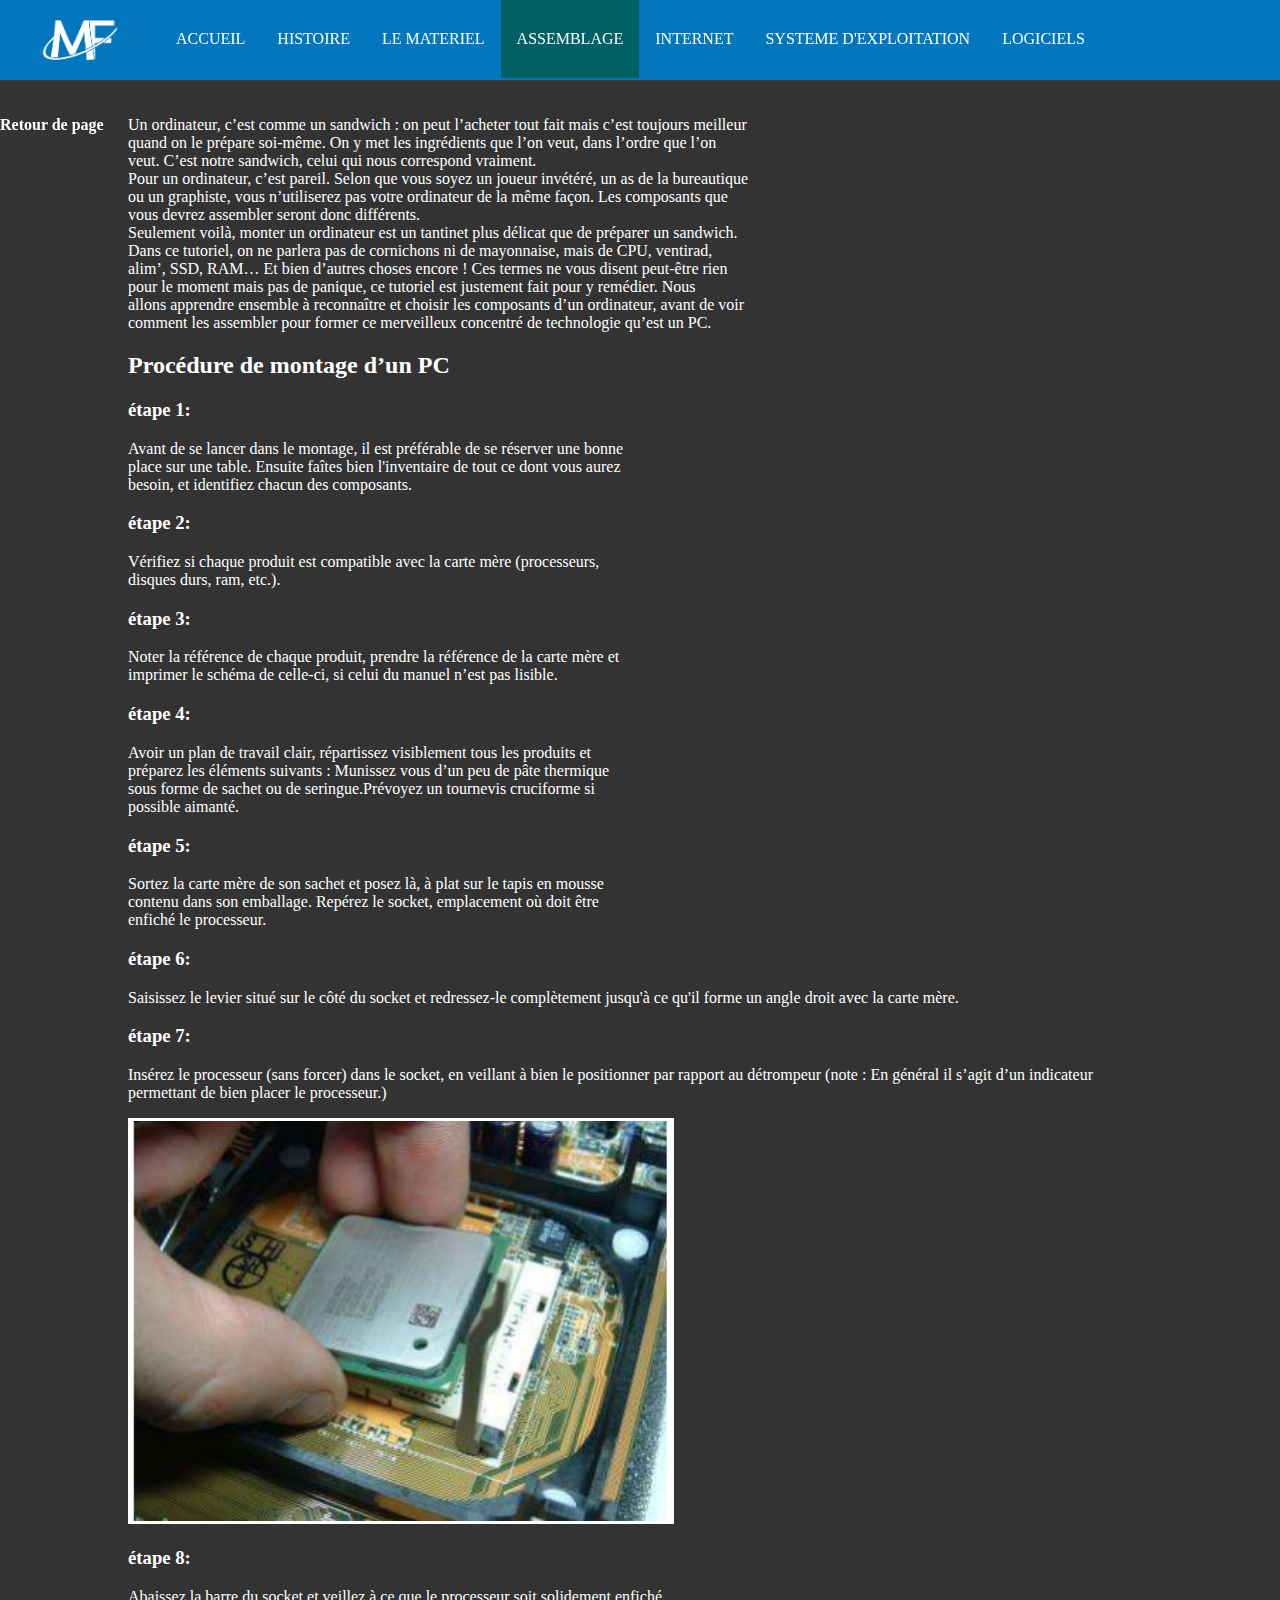
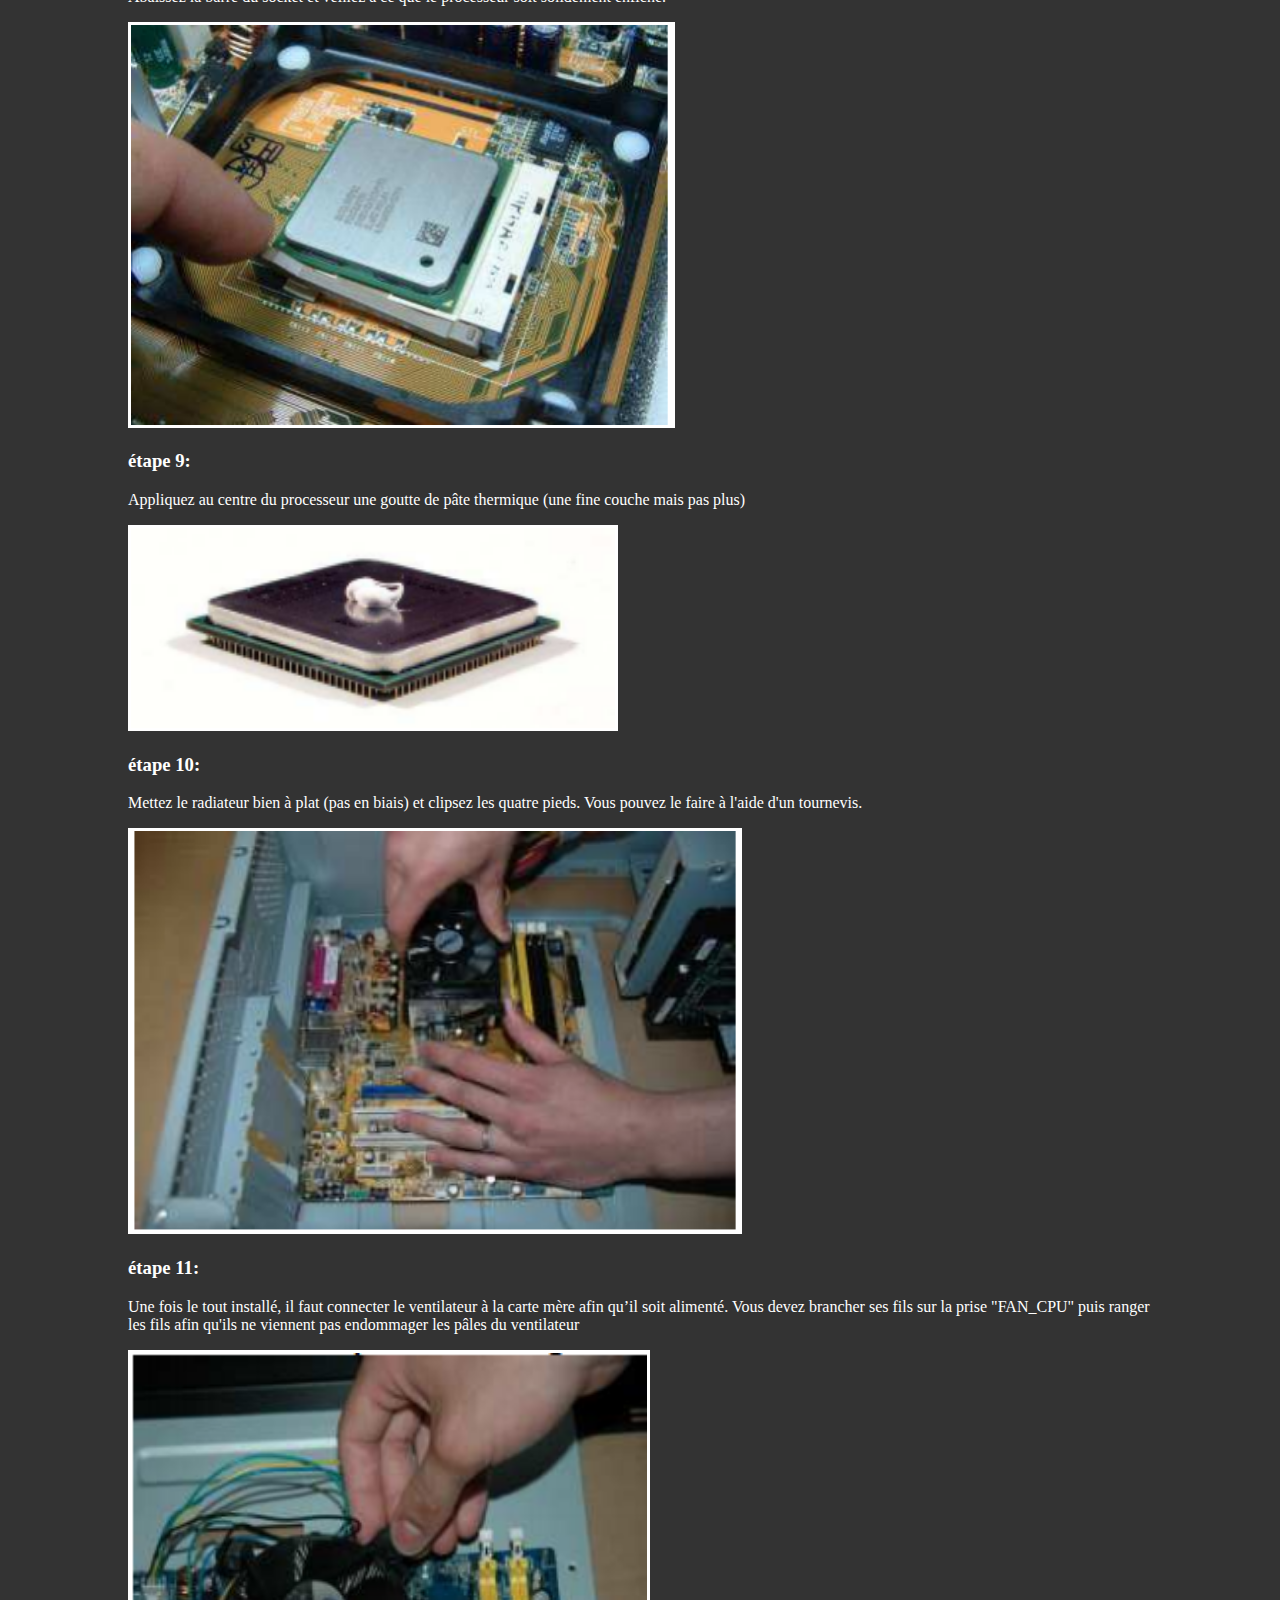
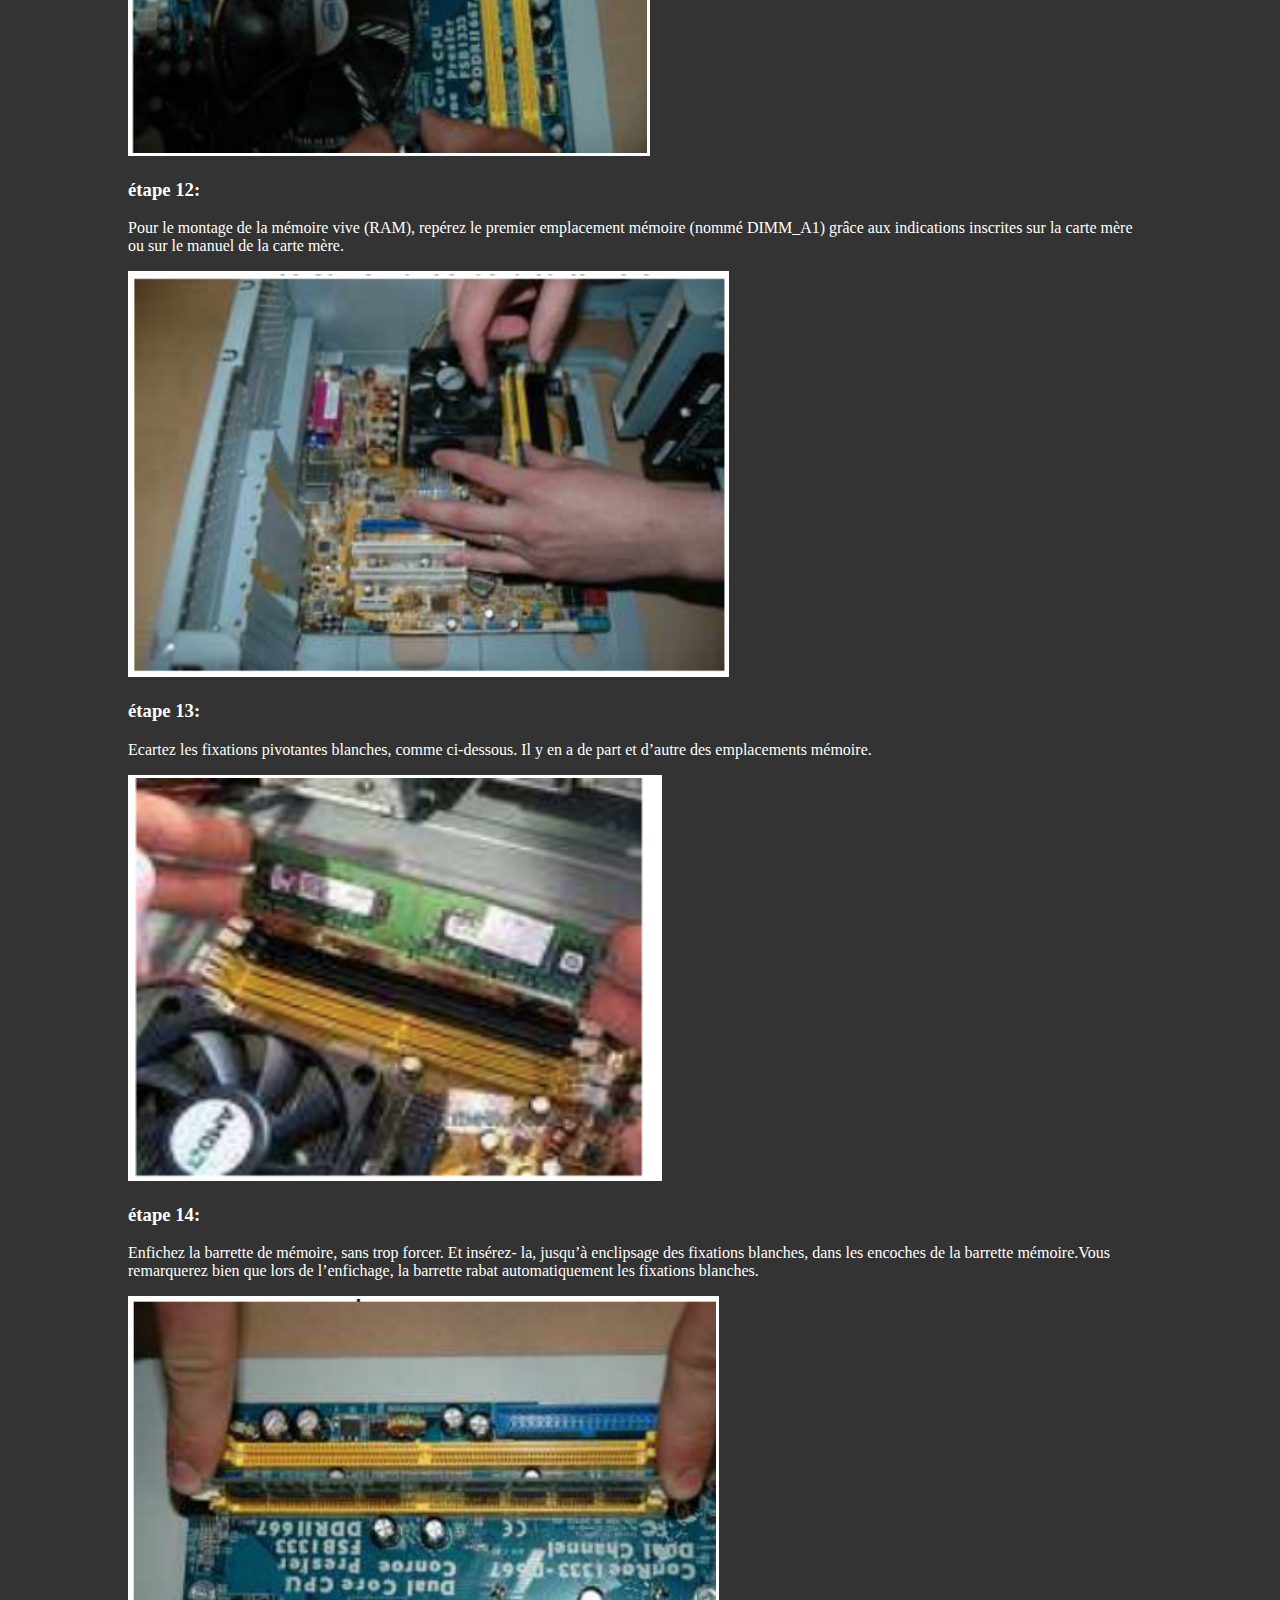
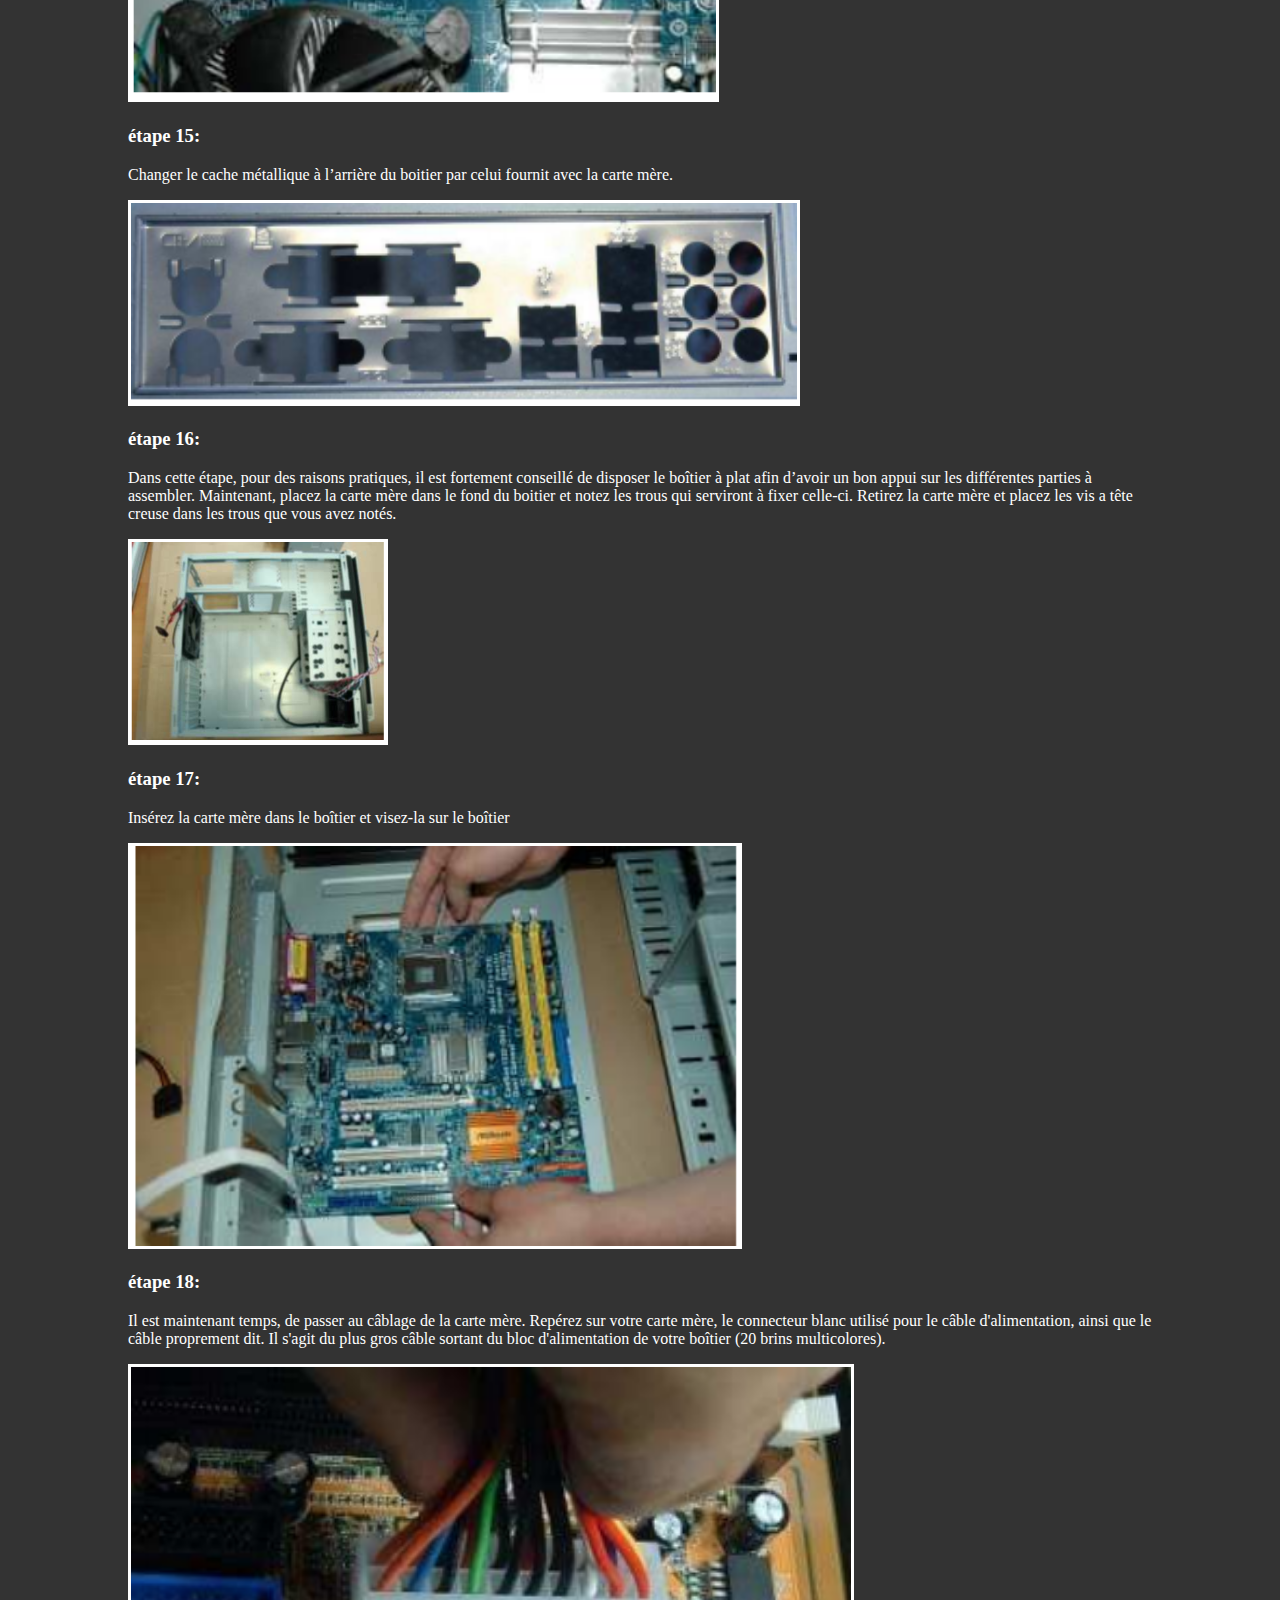
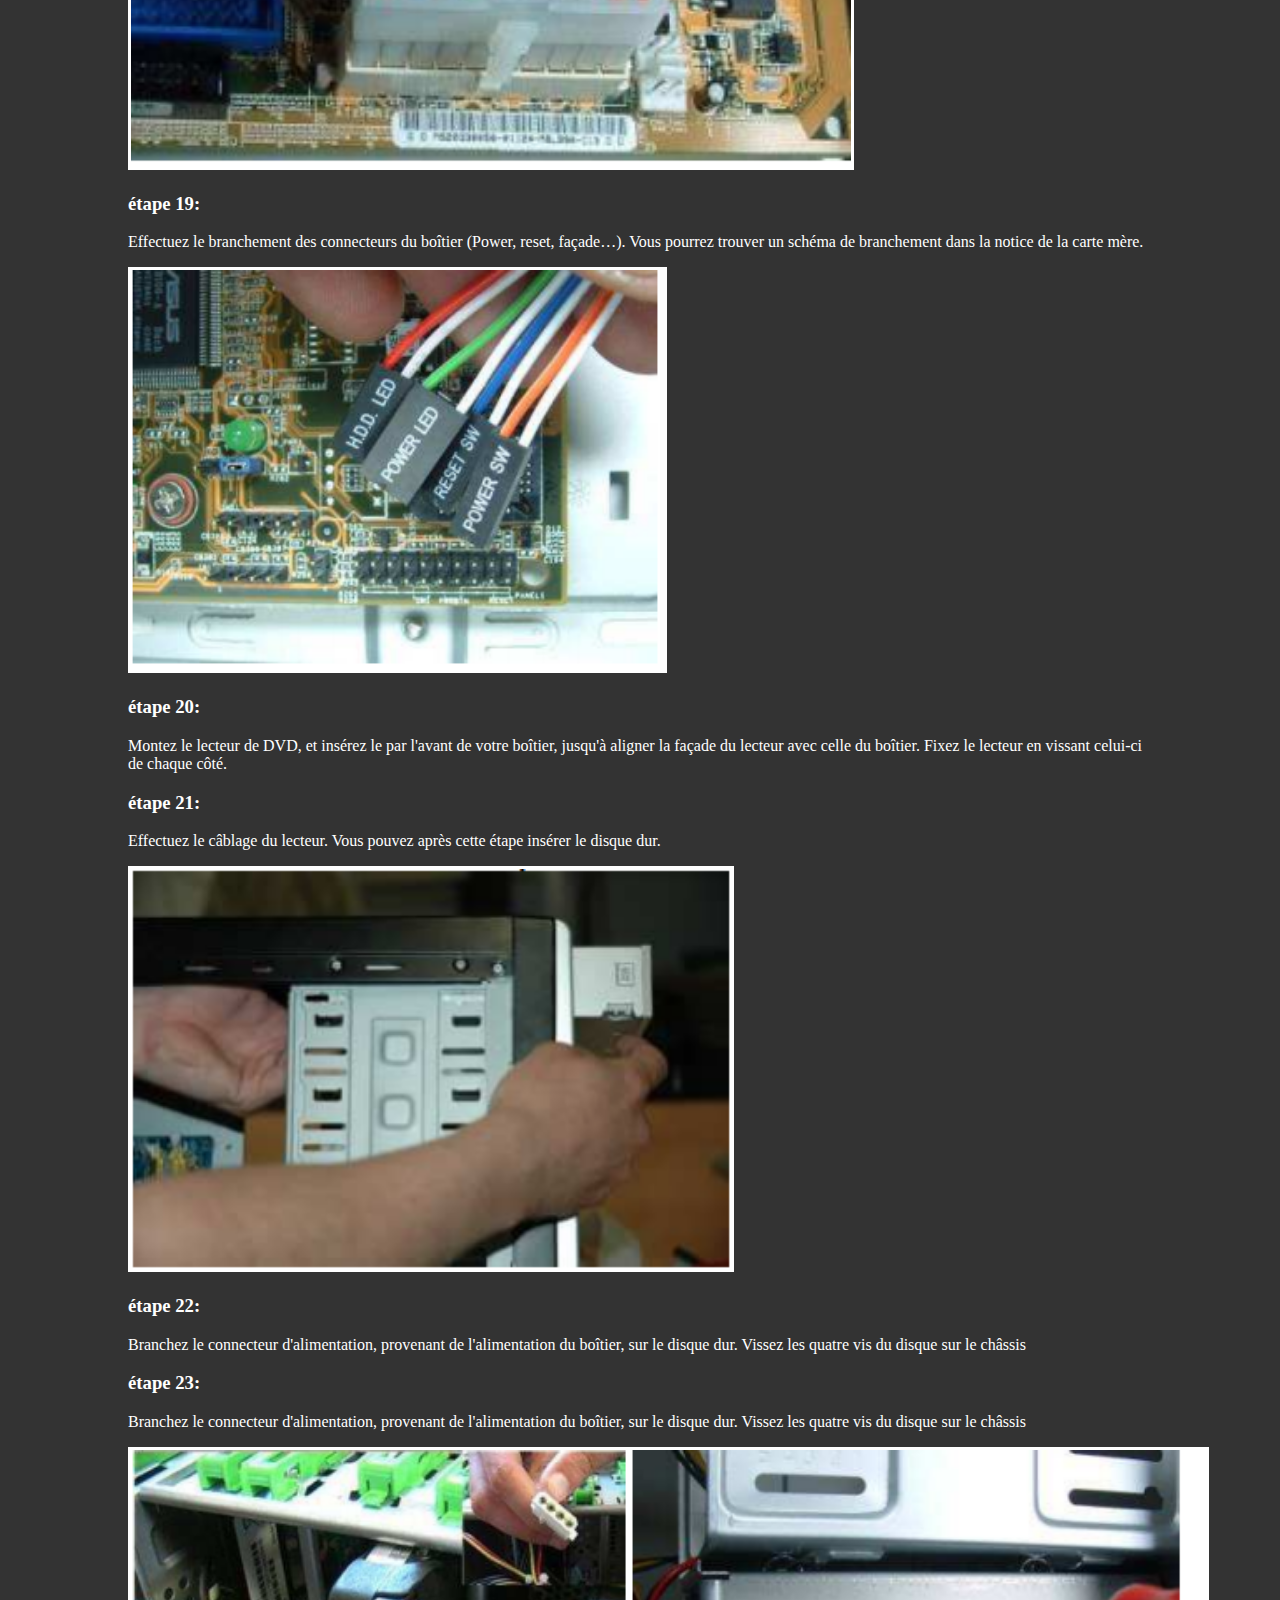
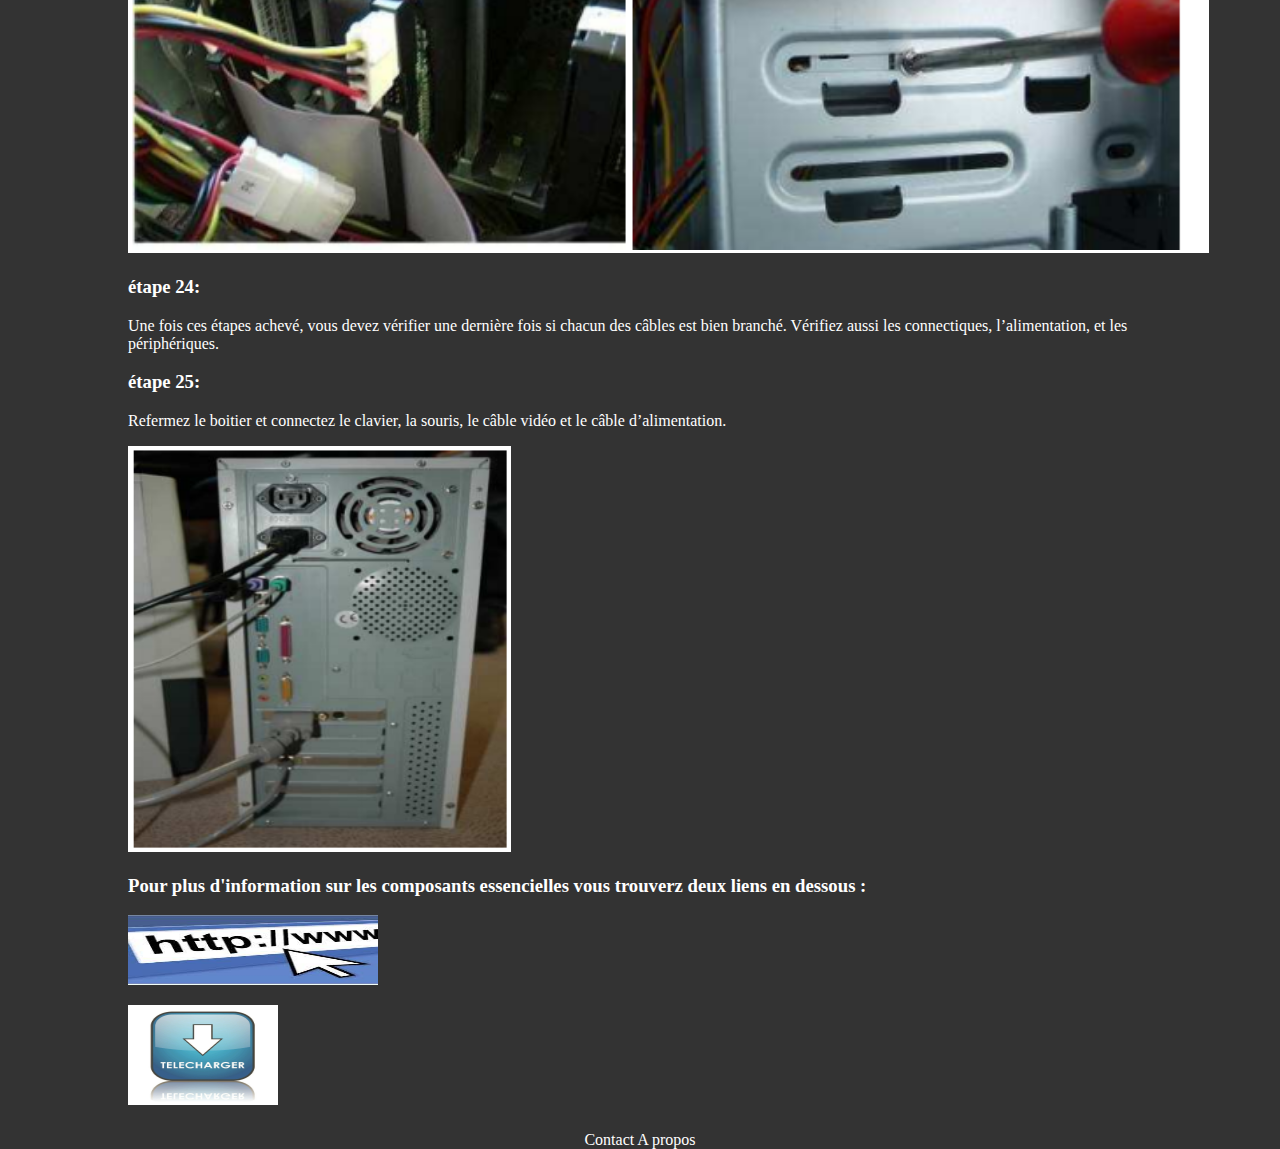
==== Assemblage-PC.html @ 9bd3cb41 "Clone" ====
<!DOCTYPE html>

  <html>
    <head>
	      <title>Assemblage d'un PC</title>
		  <link href="Style.css" rel="stylesheet"/>
   </head>
     <body >
		
			<header>
			<nav>
			<ul><img src="images/mafasterlogo.png" style="width:80px; float:left;margin-left:40px ; margin-right:40px ;">
			
									<li><a href="index.html">ACCUEIL</a></li>
								
								<li>	<a href="decouverte.html">HISTOIRE</a></li>
								
								<li>	<a href="materiel.html">LE MATERIEL</a></li>
							
								<li><a href="Assemblage-PC.html" class="active">ASSEMBLAGE</a>	</li>
								
								<li>	<a href="internet.html">INTERNET</a></li>
							
								<li>	<a href="OS.html">SYSTEME D'EXPLOITATION</a></li>
								
								<li>	<a href="Logiciels.html">LOGICIELS</a></li>
									</ul>
								</nav>
			</header>
		
			 <section>
			 <sommaire>
		
				<a href="#HTP" >Retour de page</a>
		</sommaire>
			       <p> Un ordinateur, c’est comme un sandwich : on peut l’acheter tout fait mais c’est toujours meilleur<br/>
					quand on le prépare soi-même. On y met les ingrédients que l’on veut, dans l’ordre que l’on<br/>
					veut. C’est notre sandwich, celui qui nous correspond vraiment.<br/>
					Pour un ordinateur, c’est pareil. Selon que vous soyez un joueur invétéré, un as de la bureautique<br/>
					ou un graphiste, vous n’utiliserez pas votre ordinateur de la même façon. Les composants que<br/>
					vous devrez assembler seront donc différents.<br/>
					Seulement voilà, monter un ordinateur est un tantinet plus délicat que de préparer un sandwich.<br/>
					Dans ce tutoriel, on ne parlera pas de cornichons ni de mayonnaise, mais de CPU, ventirad,<br/>
					alim’, SSD, RAM… Et bien d’autres choses encore ! Ces termes ne vous disent peut-être rien<br/>
					pour le moment mais pas de panique, ce tutoriel est justement fait pour y remédier. Nous<br/>
					allons apprendre ensemble à reconnaître et choisir les composants d’un ordinateur, avant de voir<br/>
					comment les assembler pour former ce merveilleux concentré de technologie qu’est un PC.<br/>
			       </p>
			   <h2>Procédure de montage d’un PC</h2>
			   <h3>étape 1:</h3>
			      <p>Avant de se lancer dans le montage, il est préférable de se réserver une bonne <br/>
				   place sur une table. Ensuite faîtes bien l'inventaire de tout ce dont vous aurez<br/> 
				   besoin, et identifiez chacun des composants.
			      </p>
			   <h3>étape 2:</h3>
			       <p>Vérifiez si chaque produit est compatible avec la carte mère (processeurs, <br/>
				  disques durs, ram, etc.).
				  </p>
			   <h3>étape 3:</h3>
				  <p>Noter la référence de chaque produit, prendre la référence de la carte mère et <br/>
				     imprimer le schéma de celle-ci, si celui du manuel n’est pas lisible.
				 </p>
			   <h3>étape 4:</h3>
			      <p>Avoir un plan de travail clair, répartissez visiblement tous les produits et <br/>
					 préparez les éléments suivants : Munissez vous d’un peu de pâte thermique <br/>
					 sous forme de sachet ou de seringue.Prévoyez un tournevis cruciforme si <br/>
					 possible aimanté.
				 </p>
			   <h3>étape 5:</h3>
			       <p>Sortez la carte mère de son sachet et posez là, à plat sur le tapis en mousse<br/> 
					contenu dans son emballage. Repérez le socket, emplacement où doit être <br/>
					enfiché le processeur.
				  </p>
			   <h3>étape 6:</h3>
					<p>Saisissez le levier situé sur le côté du socket et redressez-le complètement 
					jusqu'à ce qu'il forme un angle droit avec la carte mère.
				   </P>
			   <h3>étape 7:</h3>
			        <p>Insérez le processeur (sans forcer) dans le socket, en veillant à bien le 
					   positionner par rapport au détrompeur (note : En général il s’agit d’un 
					   indicateur permettant de bien placer le processeur.) 
				   </P>
				     <img src="images/Capture10.PNG" alt="image montage d'un PC" border="3" weight="400" height="400"/>
			   <h3>étape 8:</h3>
			        <p>Abaissez la barre du socket et veillez à ce que le processeur soit solidement 
                       enfiché. 
				   </P>
				     <img src="images/Capture11.PNG " alt="image montage d'un PC" border="3" weight="400" height="400"/>
			   <h3>étape 9:</h3>
			        <p> Appliquez au centre du processeur une goutte de pâte thermique (une fine 
                        couche mais pas plus)
				   </p>
				      <img src="images/Capture12.PNG" alt="image montage d'un PC" border="3" weight="200" height="200"/>
			   <h3>étape 10:</h3>
			       <p> Mettez le radiateur bien à plat (pas en biais) et clipsez les quatre pieds. Vous 
                       pouvez le faire à l'aide d'un tournevis.  
				  </p>
				     <img src="images/Capture13.PNG " alt="image montage d'un PC" border="3" weight="400" height="400"/>
			   <h3>étape 11:</h3>
			        <p>Une fois le tout installé, il faut connecter le ventilateur à la carte mère afin qu’il 
                       soit alimenté. Vous devez brancher ses fils sur la prise "FAN_CPU" puis ranger 
                       les fils afin qu'ils ne viennent pas endommager les pâles du ventilateur
					</P>
					   <img src="images/Capture14.PNG " alt="image montage d'un PC" border="3" weight="400" height="400"/>
			   <h3>étape 12:</h3>
			        <p>Pour le montage de la mémoire vive (RAM), repérez le premier emplacement 
                       mémoire (nommé DIMM_A1) grâce aux indications inscrites sur la carte mère 
                       ou sur le manuel de la carte mère. 
				    </p>
					   <img src="images/Capture15.PNG " alt="image montage d'un PC" border="3" weight="400" height="400"/>
			   <h3>étape 13:</h3>
			        <p>Ecartez les fixations pivotantes blanches, comme ci-dessous. Il y en a de part 
                       et d’autre des emplacements mémoire. 
				   </P>
				      <img src="images/Capture16.PNG" alt="image montage d'un PC" border="3" weight="400" height="400"/>
			   <h3>étape 14:</h3>
			        <p>Enfichez la barrette de mémoire, sans trop forcer. Et insérez- la, jusqu’à 
                       enclipsage des fixations blanches, dans les encoches de la barrette 
                       mémoire.Vous remarquerez bien que lors de l’enfichage, la barrette rabat 
                       automatiquement les fixations blanches. 
					</P>
					  <img src="images/Capture17.PNG" alt="image montage d'un PC" border="3" weight="400" height="400"/>
			   <h3>étape 15:</h3>
			        <p>Changer le cache métallique à l’arrière du boitier par celui fournit avec la carte 
                       mère.
					</P>
					   <img src="images/Capture19.PNG" alt="image montage d'un PC" border="3" weight="200" height="200"/>
			   <h3>étape 16:</h3>
			        <p> Dans cette étape, pour des raisons pratiques, il est fortement conseillé de 
						disposer le boîtier à plat afin d’avoir un bon appui sur les différentes parties à 
						assembler. Maintenant, placez la carte mère dans le fond du boitier et notez les 
						trous qui serviront à fixer celle-ci. Retirez la carte mère et placez les vis a tête 
						creuse dans les trous que vous avez notés. 
					</p>
					   <img src="images/Capture18.PNG" alt="image montage d'un PC" border="3" weight="200" height="200"/>
						
			   <h3>étape 17:</h3>
			        <p>Insérez la carte mère dans le boîtier et visez-la sur le boîtier</p>
					   <img src="images/Capture20.PNG" alt="image montage d'un PC" border="3" weight="400" height="400"/>
			   <h3>étape 18:</h3>
			        <p> Il est maintenant temps, de passer au câblage de la carte mère. Repérez sur 
						votre carte mère, le connecteur blanc utilisé pour le câble d'alimentation, ainsi 
						que le câble proprement dit. Il s'agit du plus gros câble sortant du bloc 
						d'alimentation de votre boîtier (20 brins multicolores).
					</p>
					   <img src="images/Capture21.PNG" alt="image montage d'un PC" border="3" weight="400" height="400"/>
			   <h3>étape 19:</h3>
				    <p> Effectuez le branchement des connecteurs du boîtier (Power, reset, façade…). 
					    Vous pourrez trouver un schéma de branchement dans la notice de la carte mère.</p>
						<img src="images/Capture22.PNG " alt="image montage d'un PC" border="3" weight="400" height="400"/>
			   <h3>étape 20:</h3>
			        <p>Montez le lecteur de DVD, et insérez le par l'avant de votre boîtier, jusqu'à 
					   aligner la façade du lecteur avec celle du boîtier. Fixez le lecteur en vissant 
					   celui-ci de chaque côté.
					</p>
					     
			   <h3>étape 21:</h3>
			        <p> Effectuez le câblage du lecteur. Vous pouvez après cette étape insérer le 
                       disque dur.
					</p>
					    <img src="images/Capture23.PNG" alt="image montage d'un PC" border="3" weight="400" height="400"/>
					    
			   <h3>étape 22:</h3>
			        <p> Branchez le connecteur d'alimentation, provenant de l'alimentation du boîtier, 
                        sur le disque dur. Vissez les quatre vis du disque sur le châssis 
				   </p>
				       
			   <h3>étape 23:</h3>
			        <p>Branchez le connecteur d'alimentation, provenant de l'alimentation du boîtier, 
                       sur le disque dur. Vissez les quatre vis du disque sur le châssis
					</p>
					    <img src="images/Capture24.PNG" alt="image montage d'un PC" border="3" weight="400" height="400"/>
			   <h3>étape 24:</h3>
			        <p> Une fois ces étapes achevé, vous devez vérifier une dernière fois si chacun 
						des câbles est bien branché. Vérifiez aussi les connectiques, l’alimentation, et 
						les périphériques.
				   </p>
			   <h3>étape 25:</h3>
			        <p>Refermez le boitier et connectez le clavier, la souris, le câble vidéo et le câble 
                       d’alimentation.
					 
				   </p>
			     <img src="images/Capture25.PNG" alt="image montage d'un PC" border="3" weight="400" height="400"/>
					
			 <h3>Pour plus d'information sur les composants essencielles vous trouverz deux liens en dessous :</h3>
			 
			 <p><a href="https://www.materiel.net/guide-achat/g1-guide-de-montage-pc/1/" target = "_blank"><img src="images/URL.jfif" alt ="image d'un lien" width="250" height="70" title="Allez !"></a></P> 
			 <p><a href="file/Le montage-PC.pdf"><img src="images/logo-telecharger.png" alt ="image" title ="Mon livret!"/ width="150" height="100"></a></P>
			
			</section>
		
		<footer>
			<a href="Contact.html">Contact</a>
			<a href="Page7.html">A propos</a>
		</footer>

		</body>
  </html>
---- Style.css ----
body {
	
	font-family: 'Bahnschrift';
	margin:0;
	color : white;
background-color:#333;
 position: relative;
  min-height: 100%;
  min-height: 100vh;
}
nav {
	
	height:100px;
	text-align:center;
	
}
nav ul{
  list-style-type: none;
  margin: 0;
  padding: 0;
  overflow: hidden;
 background-color:#0277bd;
   position: fixed;
  top: 0;
  width: 100%;
  box-shadow:0px 1px 2px #424242;
  height:80px;
}
nav ul li{
 float: left;
}

nav ul li a{
	
	  display: block;
  color: white;
  text-align: center;
  padding:30px 16px;
  text-decoration: none;
}

 nav ul li a:hover:not(.active){
	 
	
  background-color: #004c8c;
 }
 
  .active{
	 
	 
  background-color: #006064!important;
 }
 section{
	 margin-left:10%;
margin-right:10%;

 
z-index:-1;
 }
 section a{
	 color: white;
	  text-decoration: none;
	 font-weight: bold;
 }
sommaire ul li a{
	 color: white;
	  text-decoration: none;
	 font-weight: bold;
 }
 
 sommaire{
	 width:10%;
	 display:block;
	 
	 position: fixed;

left: 0%;
 }
 sommaire ul{
	   list-style-type: none;
	 margin-top:2px;
 }
 sommaire h4{
	   margin-bottom:0px;
	 
 }
 footer a{

	 color: white;
	  text-decoration: none;
}
 footer{
	  text-align:center;
	position: absolute;
  right: 0;bottom:-40px;left:0;
  
 }
 .OS img {
	 width:40%;
 }
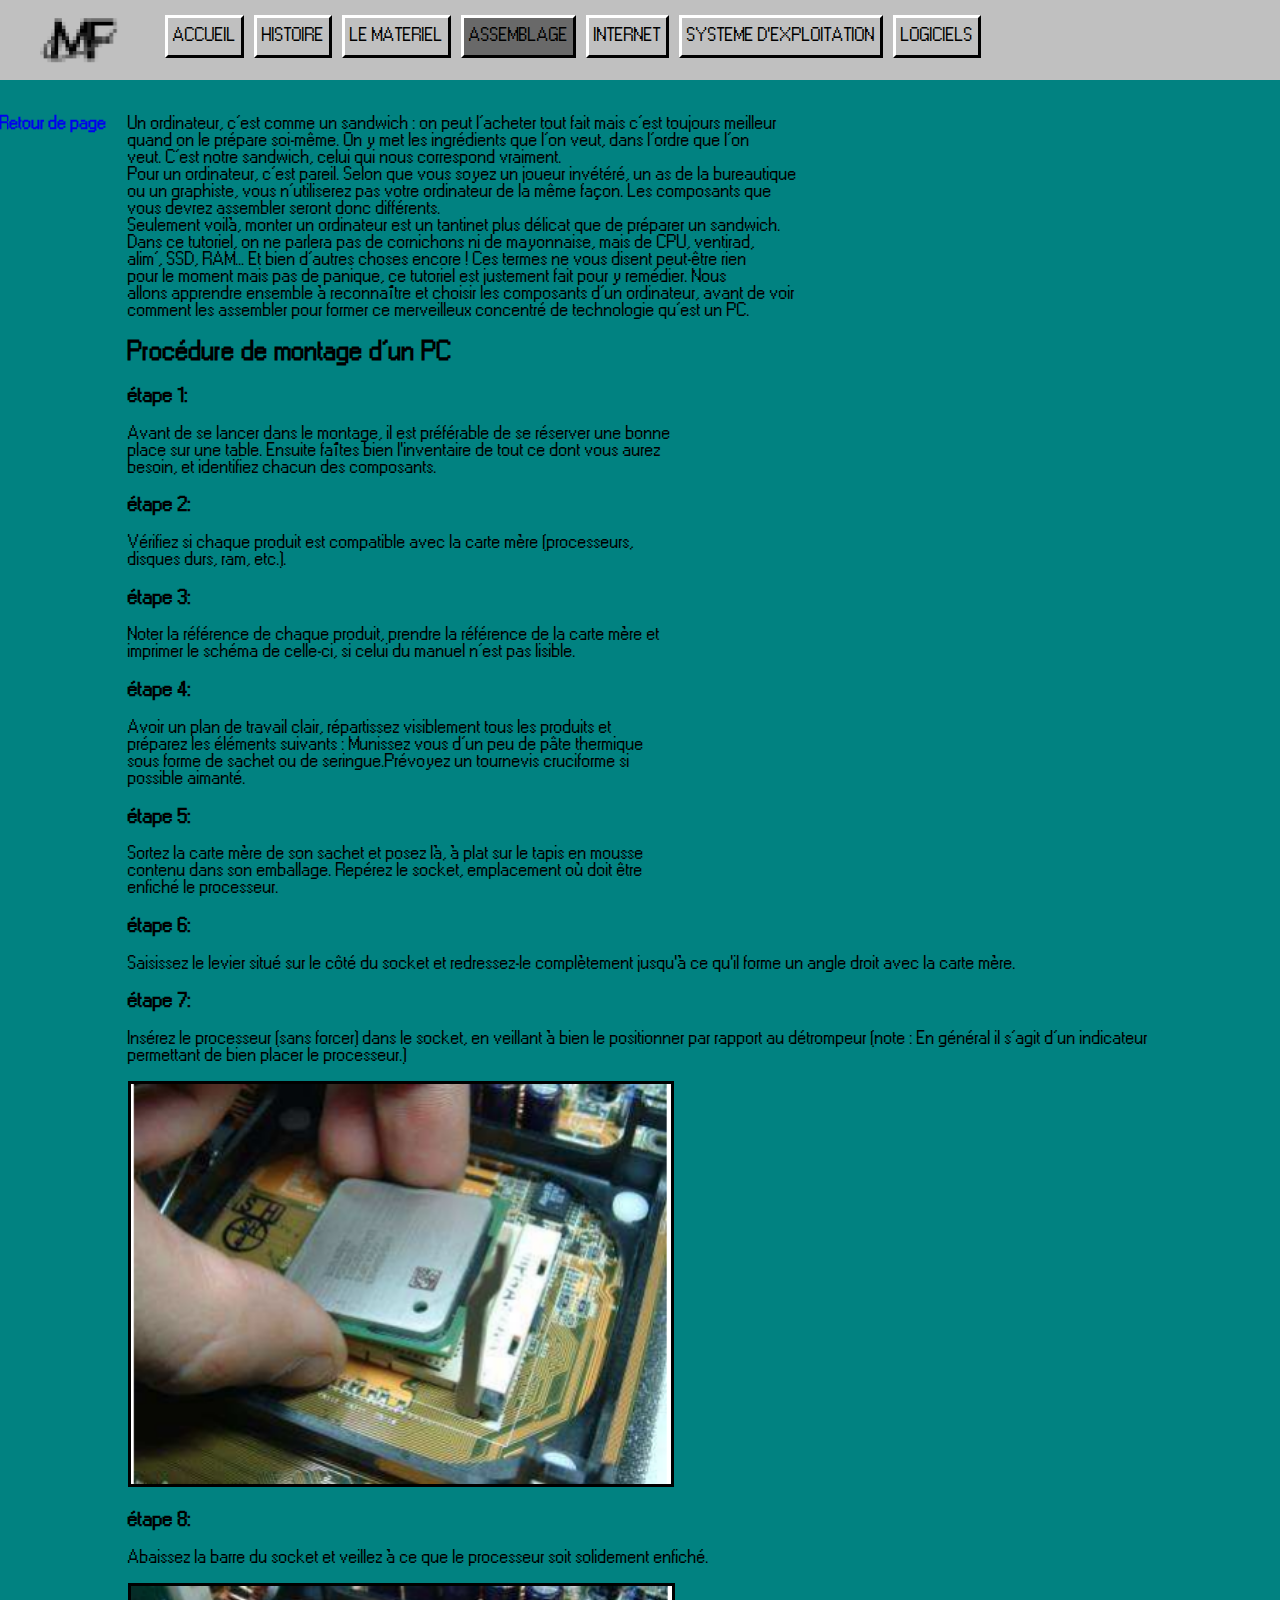
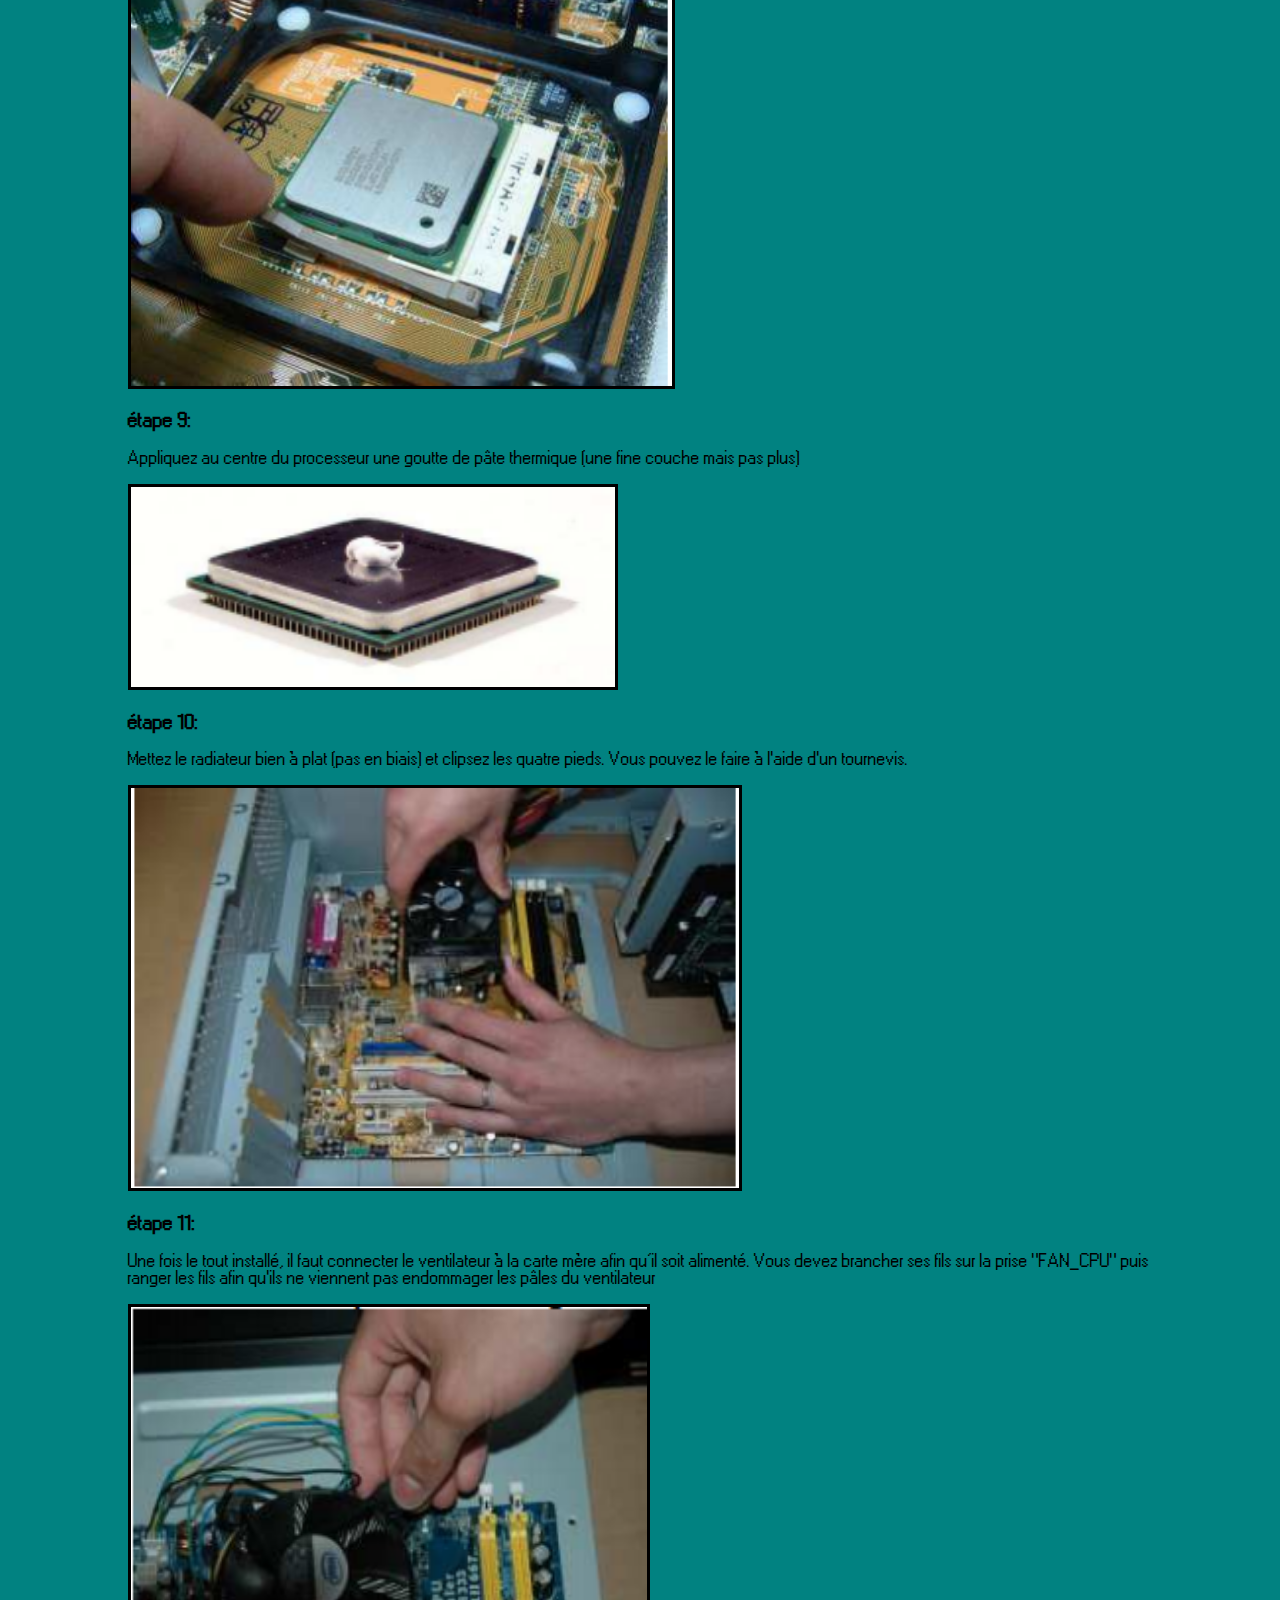
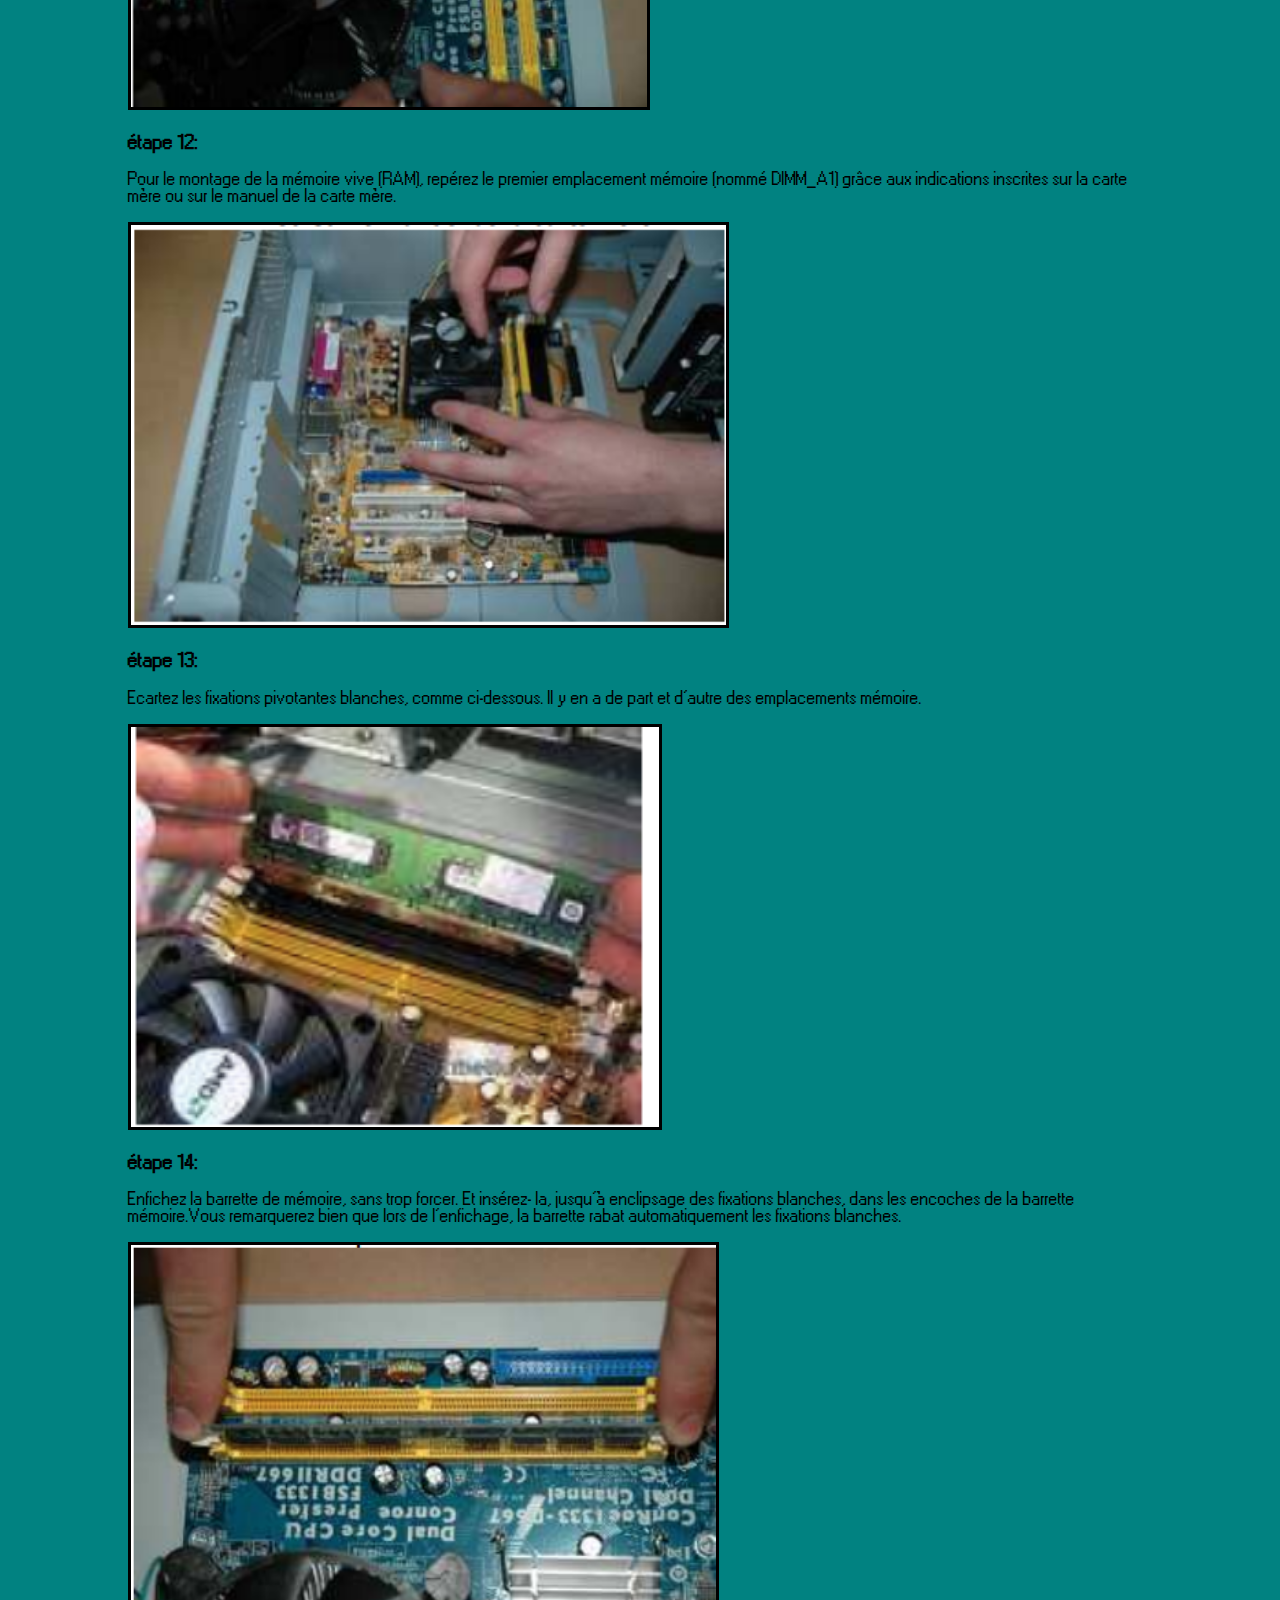
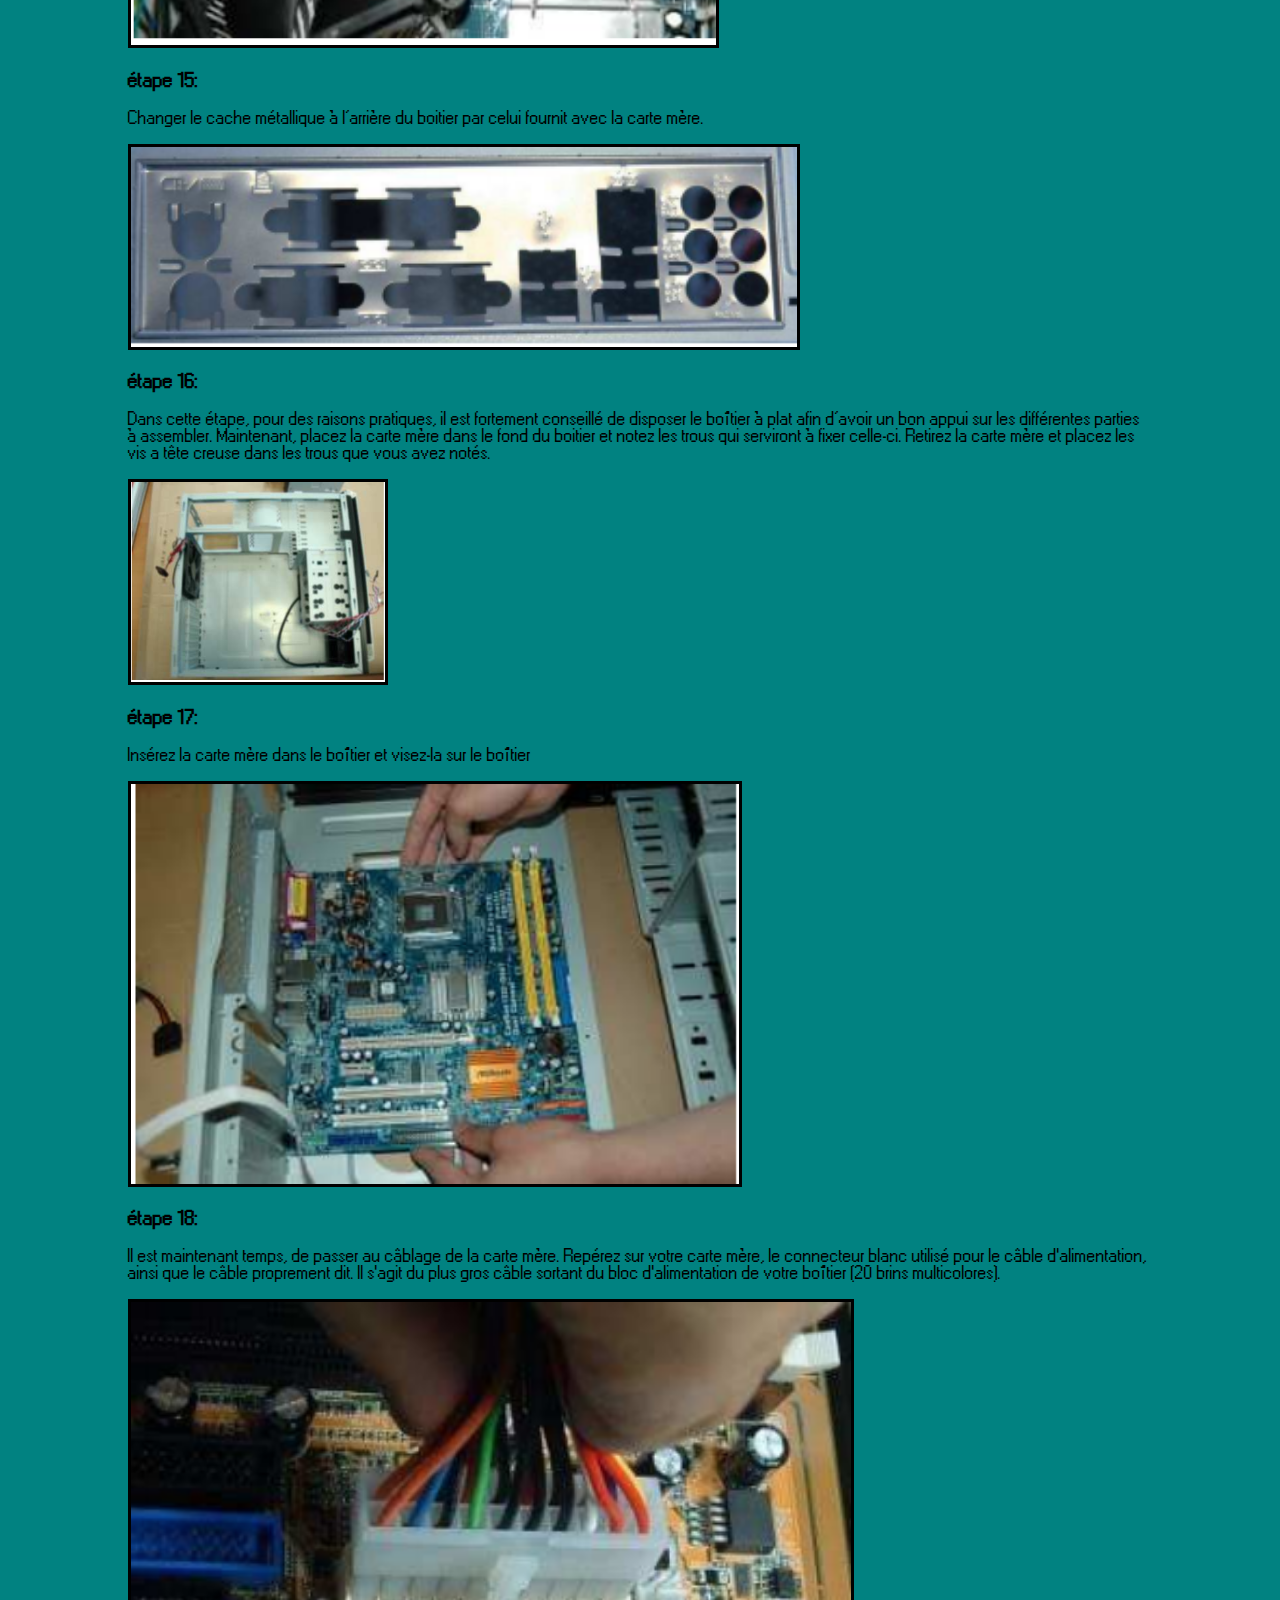
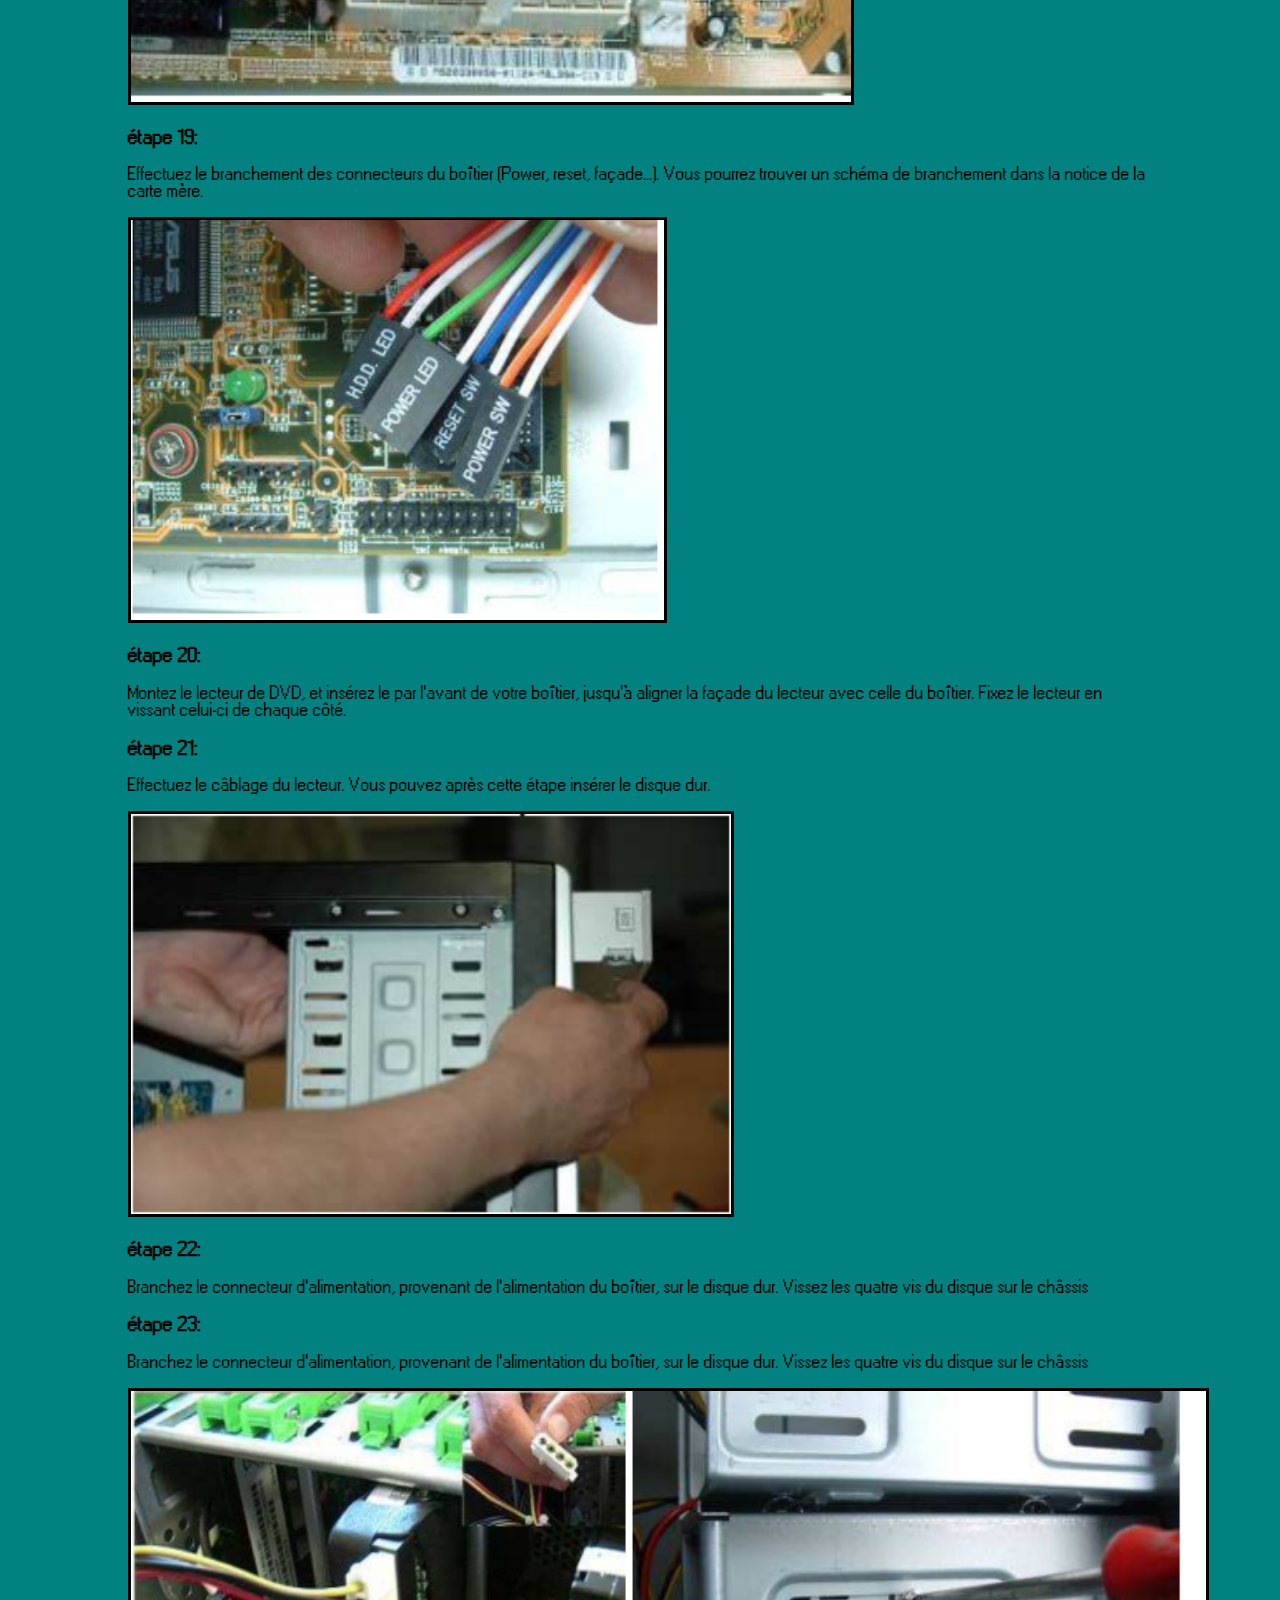
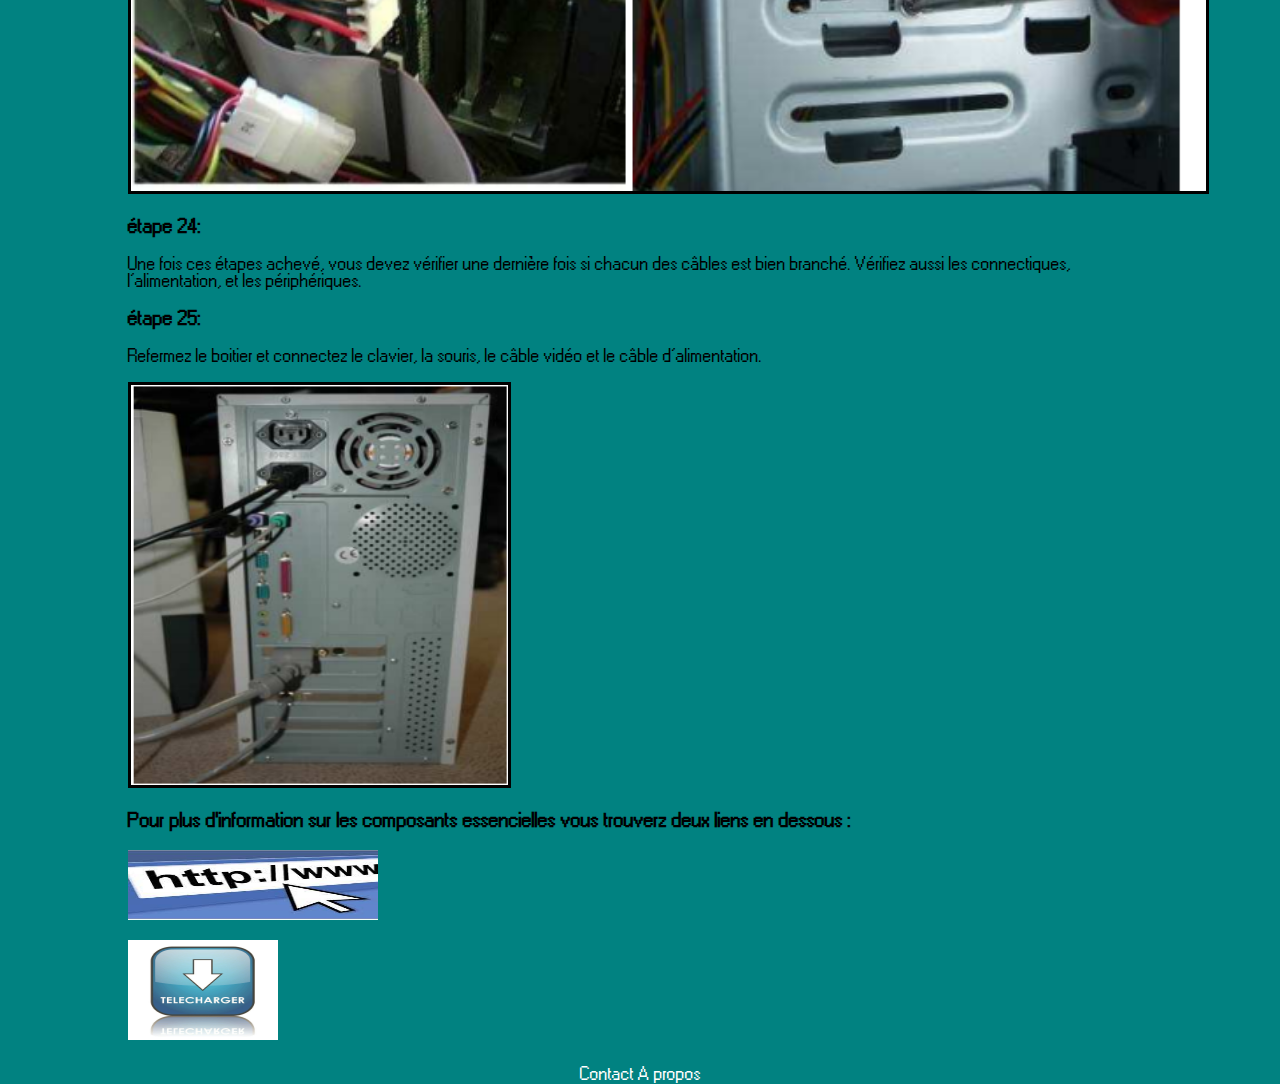
==== commit d3cc809d: "Titre" ====
--- a/Assemblage-PC.html
+++ b/Assemblage-PC.html
@@ -4,7 +4,9 @@
     <head>
 	      <title>Assemblage d'un PC</title>
 		  <link href="Style.css" rel="stylesheet"/>
-   </head>
+   <head>
+			<title>Mafaster site</title>
+		</head>
      <body >
 		
 			<header>
--- a/Style.css
+++ b/Style.css
@@ -1,9 +1,18 @@
+@font-face {
+    font-family: Win95;
+    src:url("./fonts/MS Sans Serif 8pt.ttf") format('embedded-opentype')  ,
+	url("./fonts/MS Sans Serif 8pt.ttf") format('woff2') ,
+	url("./fonts/MS Sans Serif 8pt.ttf") format('woff') ,
+	url("./fonts/MS Sans Serif 8pt.ttf") format('truetype')  ,
+	url("./fonts/MS Sans Serif 8pt.ttf") format('svg');
+
+}
+
 body {
-	
-	font-family: 'Bahnschrift';
+	font-family:Win95;
 	margin:0;
-	color : white;
-background-color:#333;
+	color : black;
+background-color:#018281;
  position: relative;
   min-height: 100%;
   min-height: 100vh;
@@ -19,36 +28,42 @@
   margin: 0;
   padding: 0;
   overflow: hidden;
- background-color:#0277bd;
+ background-color:silver;
    position: fixed;
   top: 0;
   width: 100%;
-  box-shadow:0px 1px 2px #424242;
+ 
   height:80px;
 }
 nav ul li{
  float: left;
+  padding:15px 5px;
+ 
 }
 
 nav ul li a{
 	
 	  display: block;
-  color: white;
+  color: black;
   text-align: center;
-  padding:30px 16px;
+ 
   text-decoration: none;
+  border-style:solid;
+  border-color:white black black white;
+padding:10px 5px;
 }
 
  nav ul li a:hover:not(.active){
 	 
 	
-  background-color: #004c8c;
+  background-color: DarkBlue;
+  color:white;
  }
  
   .active{
 	 
 	 
-  background-color: #006064!important;
+  background-color: DimGrey;
  }
  section{
 	 margin-left:10%;
@@ -57,13 +72,14 @@
  
 z-index:-1;
  }
+
  section a{
-	 color: white;
+	 
 	  text-decoration: none;
 	 font-weight: bold;
  }
 sommaire ul li a{
-	 color: white;
+	
 	  text-decoration: none;
 	 font-weight: bold;
  }
